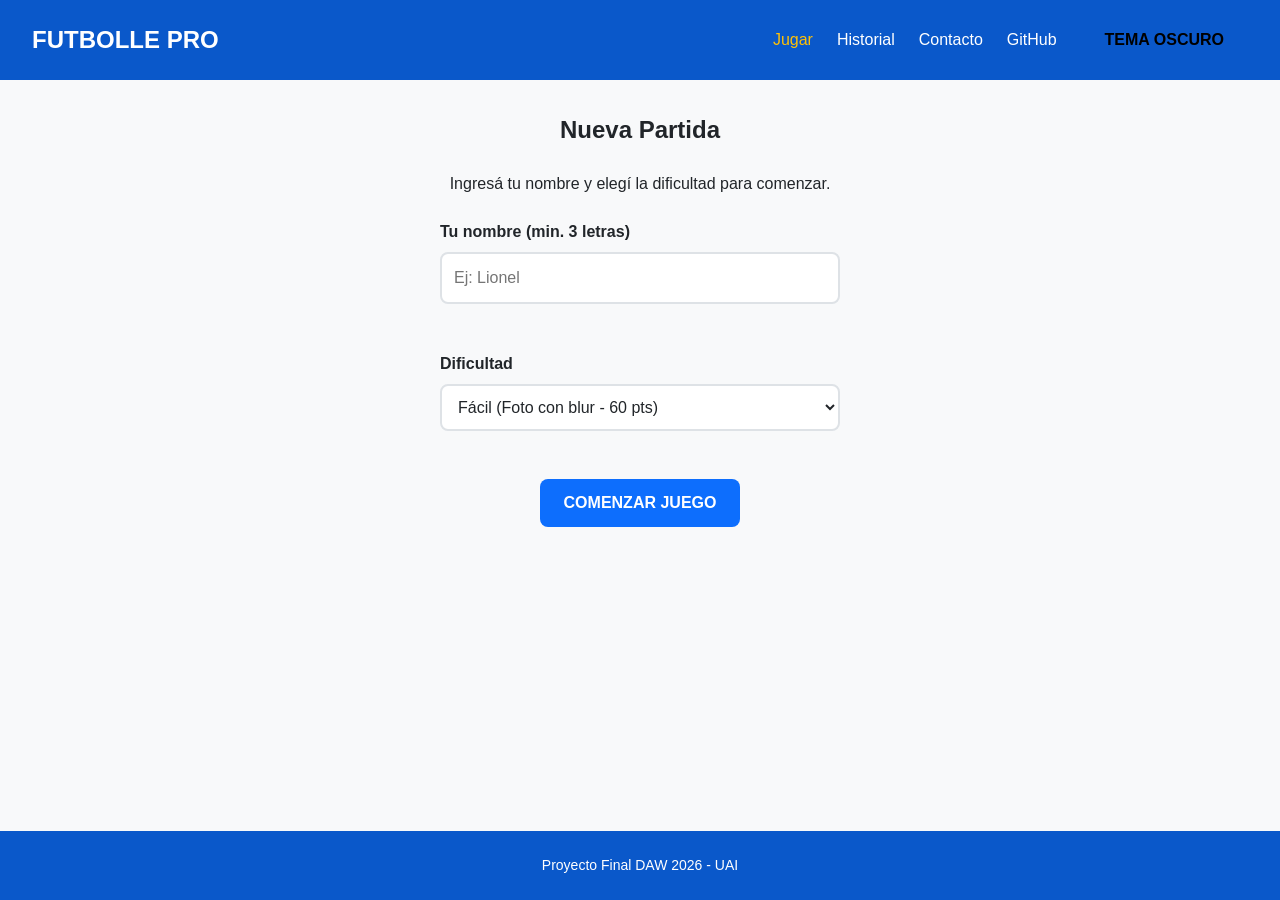
==== index.html @ e30bae36 "feat: versión inicial completa de Futbolle Pro con mejoras" ====
<!DOCTYPE html>
<html lang="es">
<head>
    <meta charset="UTF-8">
    <meta name="viewport" content="width=device-width, initial-scale=1.0">
    <title>Futbolle - Proyecto Final</title>
    <!-- CSS Modular -->
    <link rel="stylesheet" href="css/reset.css">
    <link rel="stylesheet" href="css/variables.css">
    <link rel="stylesheet" href="css/layout.css">
    <link rel="stylesheet" href="css/componentes.css">
    <link rel="stylesheet" href="css/juego.css">
</head>
<body>
    <header class="cabecera">
        <div class="logo">Futbolle Pro</div>
        <nav class="menu">
            <a href="index.html" class="activo">Jugar</a>
            <a href="historial.html">Historial</a>
            <a href="contacto.html">Contacto</a>
            <!-- Link externo a GitHub como pide la consigna -->
            <a href="https://github.com/tu-usuario/futbolle" target="_blank" rel="noopener">GitHub</a>
            <button id="botonTema" class="botonTema" title="Cambiar tema">Tema Oscuro</button>
        </nav>
    </header>

    <main class="contenedorPrincipal">
        <!-- PANTALLA DE INICIO: Nombre y Dificultad -->
        <section id="panelInicio" class="panelConfiguracion">
            <h1>Nueva Partida</h1>
            <p>Ingresá tu nombre y elegí la dificultad para comenzar.</p>
            
            <div class="grupoCampo">
                <label for="inputNombreJugador">Tu nombre (min. 3 letras)</label>
                <input type="text" id="inputNombreJugador" placeholder="Ej: Lionel" maxlength="20" autocomplete="off">
                <span id="errorNombreJugador" class="mensajeError oculto">El nombre debe tener al menos 3 letras.</span>
            </div>

            <div class="grupoCampo">
                <label for="selectDificultad">Dificultad</label>
                <select id="selectDificultad">
                    <option value="facil">Fácil (Foto con blur - 60 pts)</option>
                    <option value="medio">Medio (Pistas reveladas - 80 pts)</option>
                    <option value="dificil">Difícil (Sin ayudas - 100 pts)</option>
                </select>
            </div>

            <button id="botonComenzar" class="botonPrimario">Comenzar Juego</button>
        </section>

        <!-- PANTALLA DEL JUEGO -->
        <section id="panelJuego" class="panelJuego oculto">
            <!-- Barra de estado: Tiempo, Intentos, Puntos y Reiniciar -->
            <div class="barraEstado">
                <div class="indicador">
                    <span class="etiqueta">Intentos</span>
                    <span class="valor" id="contadorIntentos">8/8</span>
                </div>
                <div class="indicador">
                    <span class="etiqueta">Tiempo</span>
                    <span class="valor" id="contadorTiempo">00:00</span>
                </div>
                <div class="indicador">
                    <span class="etiqueta">Dificultad</span>
                    <span class="valor" id="indicadorDificultad">Fácil</span>
                </div>
                <button id="botonReiniciar" class="botonSecundario">Reiniciar</button>
            </div>

            <!-- Zona de Pistas Extras (Depende de la dificultad) -->
            <div class="zonaPistasExtra">
                <!-- Modo Fácil: Foto blureada -->
                <div id="contenedorFotoSecreta" class="oculto">
                    <span class="etiquetaPista">Jugador Secreto</span>
                    <img id="imgFotoSecreta" src="" alt="Jugador secreto" class="fotoBlur" referrerpolicy="no-referrer">
                </div>
                <!-- Modo Medio: Pistas de atributos -->
                <div id="contenedorPistasAtributos" class="oculto">
                    <span class="etiquetaPista">Pistas Extra (Se revelan al fallar)</span>
                    <ul id="listaPistasAtributos"></ul>
                </div>
            </div>

            <!-- Buscador y Autocompletado -->
            <div class="zonaBuscador">
                <div class="contenedorInput">
                    <input type="text" id="inputBusqueda" placeholder="Buscar jugador... (min. 2 letras)" autocomplete="off" disabled>
                    <ul id="listaAutocompletado" class="listaSugerencias oculto"></ul>
                </div>
                <button id="botonEnviarIntento" class="botonAccion" disabled>Adivinar</button>
            </div>

            <!-- Tablero de Intentos -->
            <div class="contenedorTablero">
                <div class="encabezadoTablero">
                    <div class="celdaEncabezado foto">Foto</div>
                    <div class="celdaEncabezado">Nombre</div>
                    <div class="celdaEncabezado">Nac.</div>
                    <div class="celdaEncabezado">Club</div>
                    <div class="celdaEncabezado">Pos.</div>
                    <div class="celdaEncabezado">Edad</div>
                    <div class="celdaEncabezado">GRL</div>
                    <div class="celdaEncabezado">Alt.</div>
                </div>
                <div id="tableroIntentos" class="tablero">
                    <!-- Las filas de intentos se inyectan acá con clases para las animaciones -->
                </div>
            </div>
        </section>
    </main>

    <!-- Modal Único Reutilizable -->
    <div id="overlayModal" class="overlayModal oculto">
        <div id="cajaModal" class="cajaModal">
            <button id="botonCerrarModal" class="cerrarModal">&times;</button>
            <h2 id="tituloModal" class="tituloModal">Título</h2>
            <div id="cuerpoModal" class="cuerpoModal">Contenido del modal</div>
            <div id="botonesModal" class="botonesModal"></div>
        </div>
    </div>

    <footer class="piePagina">
        <p>Proyecto Final DAW 2026 - UAI</p>
    </footer>

    <!-- Elementos de Audio (Mejora deseada) -->
    <audio id="audioIntento" src="assets/audio/intento.mp3" preload="auto"></audio>
    <audio id="audioVictoria" src="assets/audio/victoria.mp3" preload="auto"></audio>
    <audio id="audioDerrota" src="assets/audio/derrota.mp3" preload="auto"></audio>

    <!-- Scripts en orden de dependencia -->
    <script src="js/globales.js"></script>
    <script src="js/api.js"></script>
    <script src="js/logica.js"></script>
    <script src="js/historial.js"></script>
    <script src="js/ui.js"></script>
    <script src="js/eventos.js"></script>
</body>
</html>
---- css/variables.css ----
/* css/variables.css */
:root {
    /* Paleta Clara (Por defecto) */
    --color-fondo: #f8f9fa;
    --color-superficie: #ffffff;
    --color-texto: #212529;
    --color-texto-suave: #6c757d;
    --color-borde: #dee2e6;
    
    /* Colores Principales */
    --color-primario: #0d6efd;
    --color-primario-oscuro: #0a58ca;
    
    /* Colores del Tablero (Estilo Wordle) */
    --color-acierto: #198754; /* Verde */
    --color-fallo: #dc3545;   /* Rojo */
    --color-flecha: #ffc107;  /* Amarillo para flechas de mayor/menor */
    --color-celda-vacia: #e9ecef;
    --color-texto-celda: #ffffff;
    
    /* Variables de tipografía y espaciado */
    --fuente-principal: 'Segoe UI', Tahoma, Geneva, Verdana, sans-serif;
    --radio-borde: 8px;
    --transicion-rapida: 0.2s ease;
}

/* Modo Oscuro (Se activa agregando la clase 'tema-oscuro' al body) */
body.tema-oscuro {
    --color-fondo: #121212;
    --color-superficie: #1e1e1e;
    --color-texto: #f8f9fa;
    --color-texto-suave: #adb5bd;
    --color-borde: #343a40;
    
    --color-primario: #3d8bfd;
    --color-primario-oscuro: #6ea8fe;
    
    --color-acierto: #146c43;
    --color-fallo: #b02a37;
    --color-flecha: #ffcd39;
    --color-celda-vacia: #2b2b2b;
}

body {
    background-color: var(--color-fondo);
    color: var(--color-texto);
    font-family: var(--fuente-principal);
    transition: background-color var(--transicion-rapida), color var(--transicion-rapida);
}
---- css/layout.css ----
/* css/layout.css */
body {
    display: flex;
    flex-direction: column;
    min-height: 100vh;
}

.cabecera {
    display: flex;
    justify-content: space-between;
    align-items: center;
    padding: 1rem 2rem;
    background-color: var(--color-primario-oscuro);
    color: #ffffff;
}

.cabecera .logo {
    font-size: 1.5rem;
    font-weight: bold;
    text-transform: uppercase;
}

.cabecera .menu {
    display: flex;
    gap: 1.5rem;
    align-items: center;
}

.cabecera .menu a {
    color: #ffffff;
    text-decoration: none;
    font-weight: 500;
    transition: color var(--transicion-rapida);
}

.cabecera .menu a:hover,
.cabecera .menu a.activo {
    color: var(--color-flecha);
}

.contenedorPrincipal {
    flex: 1;
    display: flex;
    flex-direction: column;
    align-items: center;
    width: 100%;
    max-width: 1000px;
    margin: 0 auto;
    padding: 2rem 1rem;
}

.piePagina {
    text-align: center;
    padding: 1.5rem;
    background-color: var(--color-primario-oscuro);
    color: #ffffff;
    font-size: 0.875rem;
}

/* Media Queries siempre al final */
@media (max-width: 768px) {
    .cabecera {
        flex-direction: column;
        gap: 1rem;
    }
    
    .cabecera .menu {
        flex-wrap: wrap;
        justify-content: center;
    }
}
---- css/componentes.css ----
/* css/componentes.css */
.botonPrimario, .botonSecundario, .botonAccion, .botonTema {
    padding: 0.75rem 1.5rem;
    border-radius: var(--radio-borde);
    font-weight: bold;
    text-transform: uppercase;
    transition: background-color var(--transicion-rapida), opacity var(--transicion-rapida);
}

.botonPrimario {
    background-color: var(--color-primario);
    color: #ffffff;
}

.botonPrimario:hover {
    background-color: var(--color-primario-oscuro);
}

.botonSecundario {
    background-color: transparent;
    border: 2px solid var(--color-primario);
    color: var(--color-primario);
}

.botonSecundario:hover {
    background-color: var(--color-primario);
    color: #ffffff;
}

.botonAccion {
    background-color: var(--color-acierto);
    color: #ffffff;
}

.botonAccion:disabled {
    opacity: 0.5;
    cursor: not-allowed;
}

/* Formularios */
.grupoCampo {
    display: flex;
    flex-direction: column;
    gap: 0.5rem;
    margin-bottom: 1.5rem;
    width: 100%;
    max-width: 400px;
}

.grupoCampo label {
    font-weight: bold;
    color: var(--color-texto);
}

input[type="text"],
input[type="email"],
select,
textarea {
    width: 100%;
    padding: 0.75rem;
    border: 2px solid var(--color-borde);
    border-radius: var(--radio-borde);
    background-color: var(--color-superficie);
    color: var(--color-texto);
}

input:focus, select:focus, textarea:focus {
    outline: none;
    border-color: var(--color-primario);
}

.mensajeError {
    color: var(--color-fallo);
    font-size: 0.875rem;
}

.oculto {
    display: none !important;
}

/* Modales */
.overlayModal {
    position: fixed;
    top: 0;
    left: 0;
    width: 100%;
    height: 100%;
    background-color: rgba(0, 0, 0, 0.7);
    display: flex;
    justify-content: center;
    align-items: center;
    z-index: 1000;
}

.cajaModal {
    background-color: var(--color-superficie);
    padding: 2rem;
    border-radius: var(--radio-borde);
    width: 90%;
    max-width: 500px;
    position: relative;
    box-shadow: 0 10px 25px rgba(0,0,0,0.2);
}

.cerrarModal {
    position: absolute;
    top: 1rem;
    right: 1rem;
    font-size: 1.5rem;
    color: var(--color-texto-suave);
}

.cerrarModal:hover {
    color: var(--color-fallo);
}

.tituloModal {
    margin-bottom: 1rem;
    color: var(--color-texto);
}

.cuerpoModal {
    margin-bottom: 1.5rem;
    color: var(--color-texto);
}

.botonesModal {
    display: flex;
    gap: 1rem;
    justify-content: flex-end;
}
---- css/juego.css ----
/* css/juego.css */
.panelConfiguracion, .panelJuego {
    width: 100%;
    display: flex;
    flex-direction: column;
    align-items: center;
    gap: 1.5rem;
}

.barraEstado {
    display: flex;
    justify-content: space-around;
    align-items: center;
    width: 100%;
    background-color: var(--color-superficie);
    padding: 1rem;
    border-radius: var(--radio-borde);
    border: 2px solid var(--color-borde);
}

.indicador {
    display: flex;
    flex-direction: column;
    align-items: center;
}

.indicador .etiqueta {
    font-size: 0.75rem;
    text-transform: uppercase;
    color: var(--color-texto-suave);
    font-weight: bold;
}

.indicador .valor {
    font-size: 1.5rem;
    font-weight: bold;
    color: var(--color-primario);
}

/* Buscador y Autocompletado */
.zonaBuscador {
    display: flex;
    gap: 1rem;
    width: 100%;
    max-width: 600px;
}

.contenedorInput {
    position: relative;
    flex: 1;
}

.listaSugerencias {
    position: absolute;
    top: 100%;
    left: 0;
    width: 100%;
    background-color: var(--color-superficie);
    border: 1px solid var(--color-borde);
    border-radius: 0 0 var(--radio-borde) var(--radio-borde);
    max-height: 250px;
    overflow-y: auto;
    z-index: 10;
    box-shadow: 0 4px 6px rgba(0,0,0,0.1);
}

.listaSugerencias li {
    padding: 0.75rem 1rem;
    cursor: pointer;
    border-bottom: 1px solid var(--color-borde);
    display: flex;
    align-items: center;
    gap: 10px;
}

.listaSugerencias li:hover, .listaSugerencias li.seleccionado {
    background-color: var(--color-borde);
}

.listaSugerencias img {
    width: 30px;
    height: 30px;
    object-fit: cover;
    border-radius: 50%;
}

/* Tablero y Celdas */
.contenedorTablero {
    width: 100%;
    overflow-x: auto;
}

.encabezadoTablero, .filaIntento {
    display: flex;
    gap: 0.5rem;
    min-width: 600px; /* Para forzar scroll en móviles muy chicos */
    margin-bottom: 0.5rem;
}

.celdaEncabezado {
    flex: 1;
    text-align: center;
    font-weight: bold;
    font-size: 0.85rem;
    color: var(--color-texto-suave);
    text-transform: uppercase;
}

.celdaAtributo {
    flex: 1;
    display: flex;
    justify-content: center;
    align-items: center;
    padding: 0.75rem 0.25rem;
    background-color: var(--color-celda-vacia);
    color: var(--color-texto);
    border-radius: var(--radio-borde);
    font-weight: bold;
    font-size: 0.9rem;
    text-align: center;
}

.celdaAtributo.foto {
    background-color: transparent;
}

.celdaAtributo.foto img {
    width: 45px;
    height: 45px;
    border-radius: 50%;
    border: 2px solid var(--color-borde);
}

/* Clases de estado de validación */
.estado-acierto { background-color: var(--color-acierto); color: var(--color-texto-celda); }
.estado-fallo { background-color: var(--color-fallo); color: var(--color-texto-celda); }
.estado-mayor::after { content: ' \2191'; color: var(--color-flecha); font-size: 1.2em; }
.estado-menor::after { content: ' \2193'; color: var(--color-flecha); font-size: 1.2em; }

/* Pistas Adicionales */
.zonaPistasExtra {
    display: flex;
    flex-direction: column;
    align-items: center;
    margin-bottom: 1rem;
}

.fotoBlur {
    width: 120px;
    height: 120px;
    border-radius: 50%;
    border: 3px solid var(--color-primario);
    filter: blur(20px);
    transition: filter 0.5s ease;
}

/* Animación estilo Wordle */
.animar-flip {
    animation: flipIn 0.6s ease forwards;
}

@keyframes flipIn {
    0% { transform: rotateX(-90deg); opacity: 0; }
    100% { transform: rotateX(0); opacity: 1; }
}
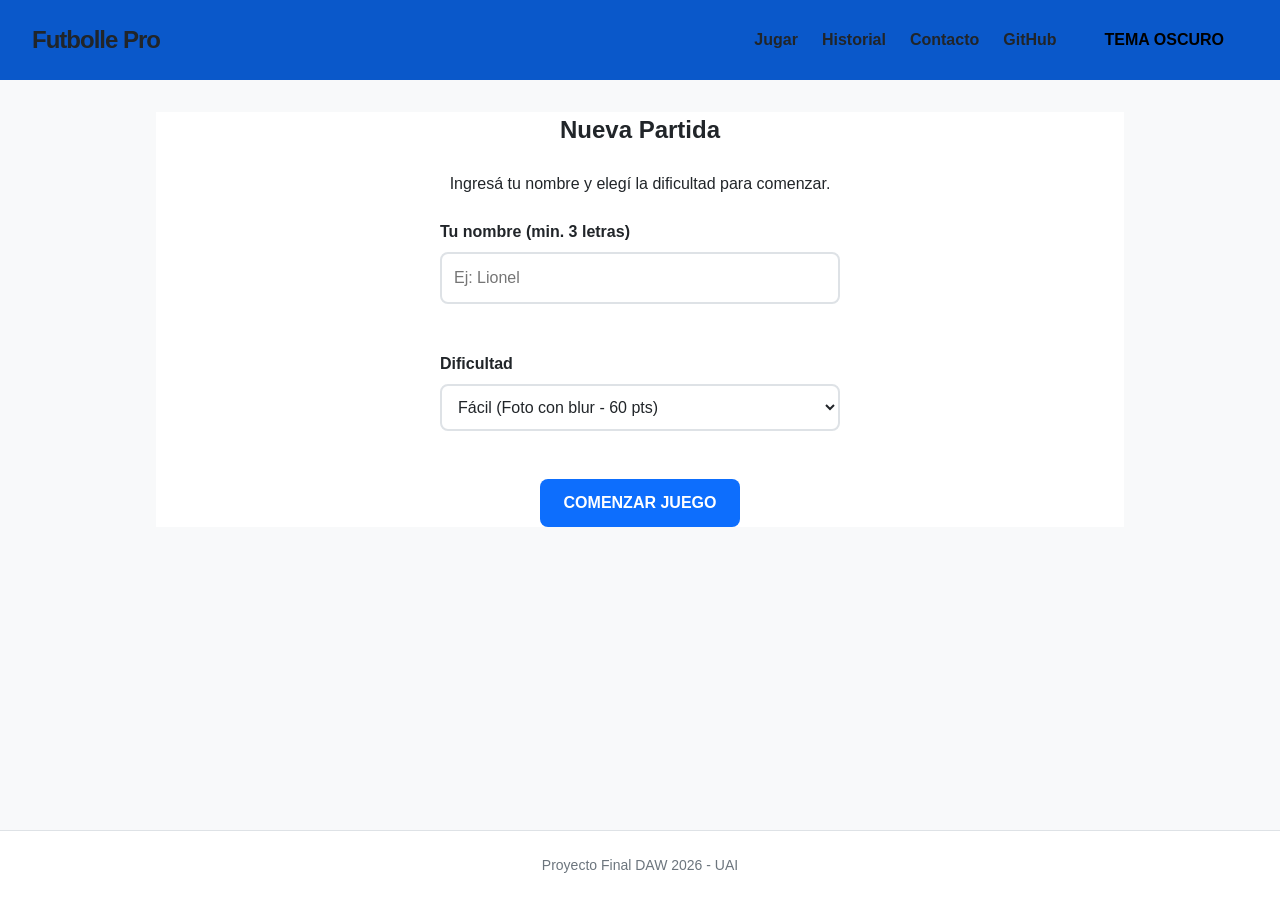
==== commit 347c3bcc: "Mejoras de UX/UI en el frontend" ====
--- a/index.html
+++ b/index.html
@@ -1,132 +1,177 @@
-<!DOCTYPE html>
+<!doctype html>
 <html lang="es">
-<head>
-    <meta charset="UTF-8">
-    <meta name="viewport" content="width=device-width, initial-scale=1.0">
+  <head>
+    <meta charset="UTF-8" />
+    <link rel="preconnect" href="https://fonts.googleapis.com" />
+    <link rel="preconnect" href="https://fonts.gstatic.com" crossorigin />
+    <meta name="viewport" content="width=device-width, initial-scale=1.0" />
     <title>Futbolle - Proyecto Final</title>
     <!-- CSS Modular -->
-    <link rel="stylesheet" href="css/reset.css">
-    <link rel="stylesheet" href="css/variables.css">
-    <link rel="stylesheet" href="css/layout.css">
-    <link rel="stylesheet" href="css/componentes.css">
-    <link rel="stylesheet" href="css/juego.css">
-</head>
-<body>
+    <link rel="stylesheet" href="css/reset.css" />
+    <link rel="stylesheet" href="css/variables.css" />
+    <link rel="stylesheet" href="css/layout.css" />
+    <link rel="stylesheet" href="css/componentes.css" />
+    <link rel="stylesheet" href="css/juego.css" />
+  </head>
+  <body>
     <header class="cabecera">
-        <div class="logo">Futbolle Pro</div>
-        <nav class="menu">
-            <a href="index.html" class="activo">Jugar</a>
-            <a href="historial.html">Historial</a>
-            <a href="contacto.html">Contacto</a>
-            <!-- Link externo a GitHub como pide la consigna -->
-            <a href="https://github.com/tu-usuario/futbolle" target="_blank" rel="noopener">GitHub</a>
-            <button id="botonTema" class="botonTema" title="Cambiar tema">Tema Oscuro</button>
-        </nav>
+      <div class="logo">Futbolle Pro</div>
+      <nav class="menu">
+        <a href="index.html" class="activo">Jugar</a>
+        <a href="historial.html">Historial</a>
+        <a href="contacto.html">Contacto</a>
+        <!-- Link externo a GitHub como pide la consigna -->
+        <a
+          href="https://github.com/AlvaroGaston/Futbolle-Pro.git"
+          target="_blank"
+          rel="noopener"
+          >GitHub</a
+        >
+        <button id="botonTema" class="botonTema" title="Cambiar tema">
+          Tema Oscuro
+        </button>
+      </nav>
     </header>
 
     <main class="contenedorPrincipal">
-        <!-- PANTALLA DE INICIO: Nombre y Dificultad -->
-        <section id="panelInicio" class="panelConfiguracion">
-            <h1>Nueva Partida</h1>
-            <p>Ingresá tu nombre y elegí la dificultad para comenzar.</p>
-            
-            <div class="grupoCampo">
-                <label for="inputNombreJugador">Tu nombre (min. 3 letras)</label>
-                <input type="text" id="inputNombreJugador" placeholder="Ej: Lionel" maxlength="20" autocomplete="off">
-                <span id="errorNombreJugador" class="mensajeError oculto">El nombre debe tener al menos 3 letras.</span>
-            </div>
+      <!-- PANTALLA DE INICIO: Nombre y Dificultad -->
+      <section id="panelInicio" class="panelConfiguracion">
+        <h1>Nueva Partida</h1>
+        <p>Ingresá tu nombre y elegí la dificultad para comenzar.</p>
 
-            <div class="grupoCampo">
-                <label for="selectDificultad">Dificultad</label>
-                <select id="selectDificultad">
-                    <option value="facil">Fácil (Foto con blur - 60 pts)</option>
-                    <option value="medio">Medio (Pistas reveladas - 80 pts)</option>
-                    <option value="dificil">Difícil (Sin ayudas - 100 pts)</option>
-                </select>
-            </div>
+        <div class="grupoCampo">
+          <label for="inputNombreJugador">Tu nombre (min. 3 letras)</label>
+          <input
+            type="text"
+            id="inputNombreJugador"
+            placeholder="Ej: Lionel"
+            maxlength="20"
+            autocomplete="off"
+          />
+          <span id="errorNombreJugador" class="mensajeError oculto"
+            >El nombre debe tener al menos 3 letras.</span
+          >
+        </div>
 
-            <button id="botonComenzar" class="botonPrimario">Comenzar Juego</button>
-        </section>
+        <div class="grupoCampo">
+          <label for="selectDificultad">Dificultad</label>
+          <select id="selectDificultad">
+            <option value="facil">Fácil (Foto con blur - 60 pts)</option>
+            <option value="medio">Medio (Pistas reveladas - 80 pts)</option>
+            <option value="dificil">Difícil (Sin ayudas - 100 pts)</option>
+          </select>
+        </div>
 
-        <!-- PANTALLA DEL JUEGO -->
-        <section id="panelJuego" class="panelJuego oculto">
-            <!-- Barra de estado: Tiempo, Intentos, Puntos y Reiniciar -->
-            <div class="barraEstado">
-                <div class="indicador">
-                    <span class="etiqueta">Intentos</span>
-                    <span class="valor" id="contadorIntentos">8/8</span>
-                </div>
-                <div class="indicador">
-                    <span class="etiqueta">Tiempo</span>
-                    <span class="valor" id="contadorTiempo">00:00</span>
-                </div>
-                <div class="indicador">
-                    <span class="etiqueta">Dificultad</span>
-                    <span class="valor" id="indicadorDificultad">Fácil</span>
-                </div>
-                <button id="botonReiniciar" class="botonSecundario">Reiniciar</button>
-            </div>
+        <button id="botonComenzar" class="botonPrimario">Comenzar Juego</button>
+      </section>
 
-            <!-- Zona de Pistas Extras (Depende de la dificultad) -->
-            <div class="zonaPistasExtra">
-                <!-- Modo Fácil: Foto blureada -->
-                <div id="contenedorFotoSecreta" class="oculto">
-                    <span class="etiquetaPista">Jugador Secreto</span>
-                    <img id="imgFotoSecreta" src="" alt="Jugador secreto" class="fotoBlur" referrerpolicy="no-referrer">
-                </div>
-                <!-- Modo Medio: Pistas de atributos -->
-                <div id="contenedorPistasAtributos" class="oculto">
-                    <span class="etiquetaPista">Pistas Extra (Se revelan al fallar)</span>
-                    <ul id="listaPistasAtributos"></ul>
-                </div>
-            </div>
+      <!-- PANTALLA DEL JUEGO -->
+      <section id="panelJuego" class="panelJuego oculto">
+        <!-- Barra de estado: Tiempo, Intentos, Puntos y Reiniciar -->
+        <div class="barraEstado">
+          <div class="indicador">
+            <span class="etiqueta">Intentos</span>
+            <span class="valor" id="contadorIntentos">8/8</span>
+          </div>
+          <div class="indicador">
+            <span class="etiqueta">Tiempo</span>
+            <span class="valor" id="contadorTiempo">00:00</span>
+          </div>
+          <div class="indicador">
+            <span class="etiqueta">Dificultad</span>
+            <span class="valor" id="indicadorDificultad">Fácil</span>
+          </div>
+          <button id="botonReiniciar" class="botonSecundario">Reiniciar</button>
+        </div>
 
-            <!-- Buscador y Autocompletado -->
-            <div class="zonaBuscador">
-                <div class="contenedorInput">
-                    <input type="text" id="inputBusqueda" placeholder="Buscar jugador... (min. 2 letras)" autocomplete="off" disabled>
-                    <ul id="listaAutocompletado" class="listaSugerencias oculto"></ul>
-                </div>
-                <button id="botonEnviarIntento" class="botonAccion" disabled>Adivinar</button>
-            </div>
+        <!-- Zona de Pistas Extras (Depende de la dificultad) -->
+        <div class="zonaPistasExtra">
+          <!-- Modo Fácil: Foto blureada -->
+          <div id="contenedorFotoSecreta" class="oculto">
+            <span class="etiquetaPista">Jugador Secreto</span>
+            <img
+              id="imgFotoSecreta"
+              src=""
+              alt="Jugador secreto"
+              class="fotoBlur"
+              referrerpolicy="no-referrer"
+            />
+          </div>
+          <!-- Modo Medio: Pistas de atributos -->
+          <div id="contenedorPistasAtributos" class="oculto">
+            <span class="etiquetaPista"
+              >Pistas Extra (Se revelan al fallar)</span
+            >
+            <ul id="listaPistasAtributos"></ul>
+          </div>
+        </div>
 
-            <!-- Tablero de Intentos -->
-            <div class="contenedorTablero">
-                <div class="encabezadoTablero">
-                    <div class="celdaEncabezado foto">Foto</div>
-                    <div class="celdaEncabezado">Nombre</div>
-                    <div class="celdaEncabezado">Nac.</div>
-                    <div class="celdaEncabezado">Club</div>
-                    <div class="celdaEncabezado">Pos.</div>
-                    <div class="celdaEncabezado">Edad</div>
-                    <div class="celdaEncabezado">GRL</div>
-                    <div class="celdaEncabezado">Alt.</div>
-                </div>
-                <div id="tableroIntentos" class="tablero">
-                    <!-- Las filas de intentos se inyectan acá con clases para las animaciones -->
-                </div>
-            </div>
-        </section>
+        <!-- Buscador y Autocompletado -->
+        <div class="zonaBuscador">
+          <div class="contenedorInput">
+            <input
+              type="text"
+              id="inputBusqueda"
+              placeholder="Buscar jugador... (min. 2 letras)"
+              autocomplete="off"
+              disabled
+            />
+            <ul id="listaAutocompletado" class="listaSugerencias oculto"></ul>
+          </div>
+          <button id="botonEnviarIntento" class="botonAccion" disabled>
+            Adivinar
+          </button>
+        </div>
+
+        <!-- Tablero de Intentos -->
+        <div class="contenedorTablero">
+          <div class="encabezadoTablero">
+            <div class="celdaEncabezado foto">Foto</div>
+            <div class="celdaEncabezado">Nombre</div>
+            <div class="celdaEncabezado">Nac.</div>
+            <div class="celdaEncabezado">Club</div>
+            <div class="celdaEncabezado">Pos.</div>
+            <div class="celdaEncabezado">Edad</div>
+            <div class="celdaEncabezado">GRL</div>
+            <div class="celdaEncabezado">Alt.</div>
+          </div>
+          <div id="tableroIntentos" class="tablero">
+            <!-- Las filas de intentos se inyectan acá con clases para las animaciones -->
+          </div>
+        </div>
+      </section>
     </main>
 
     <!-- Modal Único Reutilizable -->
     <div id="overlayModal" class="overlayModal oculto">
-        <div id="cajaModal" class="cajaModal">
-            <button id="botonCerrarModal" class="cerrarModal">&times;</button>
-            <h2 id="tituloModal" class="tituloModal">Título</h2>
-            <div id="cuerpoModal" class="cuerpoModal">Contenido del modal</div>
-            <div id="botonesModal" class="botonesModal"></div>
-        </div>
+      <div id="cajaModal" class="cajaModal">
+        <button id="botonCerrarModal" class="cerrarModal">&times;</button>
+        <h2 id="tituloModal" class="tituloModal">Título</h2>
+        <div id="cuerpoModal" class="cuerpoModal">Contenido del modal</div>
+        <div id="botonesModal" class="botonesModal"></div>
+      </div>
     </div>
 
     <footer class="piePagina">
-        <p>Proyecto Final DAW 2026 - UAI</p>
+      <p>Proyecto Final DAW 2026 - UAI</p>
     </footer>
 
     <!-- Elementos de Audio (Mejora deseada) -->
-    <audio id="audioIntento" src="assets/audio/intento.mp3" preload="auto"></audio>
-    <audio id="audioVictoria" src="assets/audio/victoria.mp3" preload="auto"></audio>
-    <audio id="audioDerrota" src="assets/audio/derrota.mp3" preload="auto"></audio>
+    <audio
+      id="audioIntento"
+      src="assets/audio/intento.mp3"
+      preload="auto"
+    ></audio>
+    <audio
+      id="audioVictoria"
+      src="assets/audio/victoria.mp3"
+      preload="auto"
+    ></audio>
+    <audio
+      id="audioDerrota"
+      src="assets/audio/derrota.mp3"
+      preload="auto"
+    ></audio>
 
     <!-- Scripts en orden de dependencia -->
     <script src="js/globales.js"></script>
@@ -135,5 +180,5 @@
     <script src="js/historial.js"></script>
     <script src="js/ui.js"></script>
     <script src="js/eventos.js"></script>
-</body>
-</html>+  </body>
+</html>
--- a/css/layout.css
+++ b/css/layout.css
@@ -1,71 +1,81 @@
 /* css/layout.css */
 body {
-    display: flex;
-    flex-direction: column;
-    min-height: 100vh;
+  font-family: var(--fuente-principal);
+  background-color: var(--color-fondo);
+  color: var(--color-texto);
+  display: flex;
+  flex-direction: column;
+  min-height: 100vh;
+  transition:
+    background-color 0.3s,
+    color 0.3s;
 }
 
 .cabecera {
-    display: flex;
-    justify-content: space-between;
-    align-items: center;
-    padding: 1rem 2rem;
-    background-color: var(--color-primario-oscuro);
-    color: #ffffff;
+  display: flex;
+  justify-content: space-between;
+  align-items: center;
+  padding: 1rem 2rem;
+  background-color: var(--color-primario-oscuro);
+  color: var(--color-texto-inverso);
+  box-shadow: var(--sombra-suave);
+  z-index: 100;
 }
 
 .cabecera .logo {
-    font-size: 1.5rem;
-    font-weight: bold;
-    text-transform: uppercase;
+  font-size: 1.5rem;
+  font-weight: 800;
+  letter-spacing: -1px;
 }
 
 .cabecera .menu {
-    display: flex;
-    gap: 1.5rem;
-    align-items: center;
+  display: flex;
+  gap: 1.5rem;
+  align-items: center;
 }
 
 .cabecera .menu a {
-    color: #ffffff;
-    text-decoration: none;
-    font-weight: 500;
-    transition: color var(--transicion-rapida);
+  color: var(--color-texto-inverso);
+  text-decoration: none;
+  font-weight: 700;
+  transition: color var(--transicion-rapida);
+  padding: 0.5rem 0;
 }
 
 .cabecera .menu a:hover,
 .cabecera .menu a.activo {
-    color: var(--color-flecha);
+  color: var(--color-parcial);
 }
 
 .contenedorPrincipal {
-    flex: 1;
-    display: flex;
-    flex-direction: column;
-    align-items: center;
-    width: 100%;
-    max-width: 1000px;
-    margin: 0 auto;
-    padding: 2rem 1rem;
+  flex: 1;
+  display: flex;
+  flex-direction: column;
+  align-items: center;
+  width: 100%;
+  max-width: 1000px;
+  margin: 0 auto;
+  padding: 2rem 1rem;
 }
 
 .piePagina {
-    text-align: center;
-    padding: 1.5rem;
-    background-color: var(--color-primario-oscuro);
-    color: #ffffff;
-    font-size: 0.875rem;
+  text-align: center;
+  padding: 1.5rem;
+  background-color: var(--color-superficie);
+  color: var(--color-texto-suave);
+  font-size: 0.875rem;
+  border-top: 1px solid var(--color-borde);
 }
 
 /* Media Queries siempre al final */
 @media (max-width: 768px) {
-    .cabecera {
-        flex-direction: column;
-        gap: 1rem;
-    }
-    
-    .cabecera .menu {
-        flex-wrap: wrap;
-        justify-content: center;
-    }
-}+  .cabecera {
+    flex-direction: column;
+    gap: 1rem;
+  }
+
+  .cabecera .menu {
+    flex-wrap: wrap;
+    justify-content: center;
+  }
+}
--- a/css/juego.css
+++ b/css/juego.css
@@ -1,165 +1,201 @@
 /* css/juego.css */
-.panelConfiguracion, .panelJuego {
-    width: 100%;
-    display: flex;
-    flex-direction: column;
-    align-items: center;
-    gap: 1.5rem;
+.panelConfiguracion,
+.panelJuego {
+  background-color: var(--color-superficie);
+  width: 100%;
+  display: flex;
+  flex-direction: column;
+  align-items: center;
+  gap: 1.5rem;
 }
 
 .barraEstado {
-    display: flex;
-    justify-content: space-around;
-    align-items: center;
-    width: 100%;
-    background-color: var(--color-superficie);
-    padding: 1rem;
-    border-radius: var(--radio-borde);
-    border: 2px solid var(--color-borde);
+  display: flex;
+  justify-content: space-around;
+  align-items: center;
+  width: 100%;
+  background-color: transparent;
+  padding: 1rem;
+  border-radius: var(--radio-borde);
+  border: 2px solid var(--color-borde);
 }
 
 .indicador {
-    display: flex;
-    flex-direction: column;
-    align-items: center;
+  display: flex;
+  flex-direction: column;
+  align-items: center;
 }
 
 .indicador .etiqueta {
-    font-size: 0.75rem;
-    text-transform: uppercase;
-    color: var(--color-texto-suave);
-    font-weight: bold;
+  font-size: 0.75rem;
+  text-transform: uppercase;
+  color: var(--color-texto-suave);
+  font-weight: bold;
 }
 
 .indicador .valor {
-    font-size: 1.5rem;
-    font-weight: bold;
-    color: var(--color-primario);
+  font-size: 1.5rem;
+  font-weight: bold;
+  color: var(--color-primario);
 }
 
 /* Buscador y Autocompletado */
 .zonaBuscador {
-    display: flex;
-    gap: 1rem;
-    width: 100%;
-    max-width: 600px;
+  display: flex;
+  gap: 1rem;
+  width: 100%;
+  max-width: 600px;
 }
 
 .contenedorInput {
-    position: relative;
-    flex: 1;
+  position: relative;
+  flex: 1;
 }
 
 .listaSugerencias {
-    position: absolute;
-    top: 100%;
-    left: 0;
-    width: 100%;
-    background-color: var(--color-superficie);
-    border: 1px solid var(--color-borde);
-    border-radius: 0 0 var(--radio-borde) var(--radio-borde);
-    max-height: 250px;
-    overflow-y: auto;
-    z-index: 10;
-    box-shadow: 0 4px 6px rgba(0,0,0,0.1);
+  position: absolute;
+  top: 100%;
+  left: 0;
+  width: 100%;
+  background-color: var(--color-fondo);
+  border: 1px solid transparent;
+  border-radius: var(--radio-borde);
+  max-height: 250px;
+  overflow-y: auto;
+  z-index: 10;
+  box-shadow: var(--sombra-profunda);
 }
 
 .listaSugerencias li {
-    padding: 0.75rem 1rem;
-    cursor: pointer;
-    border-bottom: 1px solid var(--color-borde);
-    display: flex;
-    align-items: center;
-    gap: 10px;
-}
-
-.listaSugerencias li:hover, .listaSugerencias li.seleccionado {
-    background-color: var(--color-borde);
+  padding: 0.75rem 1rem;
+  cursor: pointer;
+  border-bottom: 1px solid var(--color-borde);
+  display: flex;
+  align-items: center;
+  gap: 10px;
+}
+
+.listaSugerencias li:hover,
+.listaSugerencias li.seleccionado {
+  background-color: var(--color-superficie);
 }
 
 .listaSugerencias img {
-    width: 30px;
-    height: 30px;
-    object-fit: cover;
-    border-radius: 50%;
+  width: 30px;
+  height: 30px;
+  object-fit: cover;
+  border-radius: 50%;
 }
 
 /* Tablero y Celdas */
 .contenedorTablero {
-    width: 100%;
-    overflow-x: auto;
-}
-
-.encabezadoTablero, .filaIntento {
-    display: flex;
-    gap: 0.5rem;
-    min-width: 600px; /* Para forzar scroll en móviles muy chicos */
-    margin-bottom: 0.5rem;
+  width: 100%;
+  overflow-x: auto;
+}
+
+.encabezadoTablero,
+.filaIntento {
+  display: flex;
+  gap: 8px;
+  min-width: 600px; /* Para forzar scroll en móviles muy chicos */
+  margin-bottom: 0.5rem;
 }
 
 .celdaEncabezado {
-    flex: 1;
-    text-align: center;
-    font-weight: bold;
-    font-size: 0.85rem;
-    color: var(--color-texto-suave);
-    text-transform: uppercase;
+  flex: 1;
+  text-align: center;
+  font-weight: bold;
+  font-size: 0.85rem;
+  color: var(--color-texto-suave);
+  text-transform: uppercase;
 }
 
 .celdaAtributo {
-    flex: 1;
-    display: flex;
-    justify-content: center;
-    align-items: center;
-    padding: 0.75rem 0.25rem;
-    background-color: var(--color-celda-vacia);
-    color: var(--color-texto);
-    border-radius: var(--radio-borde);
-    font-weight: bold;
-    font-size: 0.9rem;
-    text-align: center;
+  flex: 1;
+  display: flex;
+  justify-content: center;
+  align-items: center;
+  padding: 0.5rem 0.25rem;
+  background-color: var(--color-superficie);
+  color: var(--color-texto);
+  border-radius: var(--radio-borde);
+  font-weight: bold;
+  font-size: 0.9rem;
+  text-align: center;
+  border: 1px solid var(--color-borde);
 }
 
 .celdaAtributo.foto {
-    background-color: transparent;
+  background-color: transparent;
 }
 
 .celdaAtributo.foto img {
-    width: 45px;
-    height: 45px;
-    border-radius: 50%;
-    border: 2px solid var(--color-borde);
+  width: 45px;
+  height: 45px;
+  border-radius: 50%;
+  border: 2px solid var(--color-borde);
 }
 
 /* Clases de estado de validación */
-.estado-acierto { background-color: var(--color-acierto); color: var(--color-texto-celda); }
-.estado-fallo { background-color: var(--color-fallo); color: var(--color-texto-celda); }
-.estado-mayor::after { content: ' \2191'; color: var(--color-flecha); font-size: 1.2em; }
-.estado-menor::after { content: ' \2193'; color: var(--color-flecha); font-size: 1.2em; }
+.estado-acierto {
+  background-color: var(--color-acierto);
+  color: var(--color-texto-inverso);
+  border-color: var(--color-acierto);
+}
+.estado-fallo {
+  background-color: var(--color-fallo);
+  color: var(--color-texto-inverso);
+  border-color: var(--color-fallo);
+}
+.estado-mayor {
+  background-color: var(--color-parcial);
+  color: var(--color-texto-inverso);
+  border-color: var(--color-parcial);
+}
+.estado-menor {
+  background-color: var(--color-parcial);
+  color: var(--color-texto-inverso);
+  border-color: var(--color-parcial);
+}
 
 /* Pistas Adicionales */
 .zonaPistasExtra {
-    display: flex;
-    flex-direction: column;
-    align-items: center;
-    margin-bottom: 1rem;
+  display: flex;
+  flex-direction: column;
+  align-items: center;
+  margin-bottom: 1rem;
 }
 
 .fotoBlur {
-    width: 120px;
-    height: 120px;
-    border-radius: 50%;
-    border: 3px solid var(--color-primario);
-    filter: blur(20px);
-    transition: filter 0.5s ease;
+  width: 120px;
+  height: 120px;
+  border-radius: 50%;
+  border: 3px solid var(--color-primario);
+  filter: blur(20px);
+  transition: filter 0.5s ease;
 }
 
 /* Animación estilo Wordle */
 .animar-flip {
-    animation: flipIn 0.6s ease forwards;
+  animation: flipIn 0.8s ease-out forwards;
 }
 
 @keyframes flipIn {
-    0% { transform: rotateX(-90deg); opacity: 0; }
-    100% { transform: rotateX(0); opacity: 1; }
-}+  from {
+    transform: rotateX(90deg);
+    opacity: 0;
+  }
+  to {
+    transform: rotateX(0deg);
+    opacity: 1;
+  }
+}
+
+.estado-mayor::after {
+  content: " \2191";
+  font-size: 1.2em;
+}
+.estado-menor::after {
+  content: " \2193";
+  font-size: 1.2em;
+}
